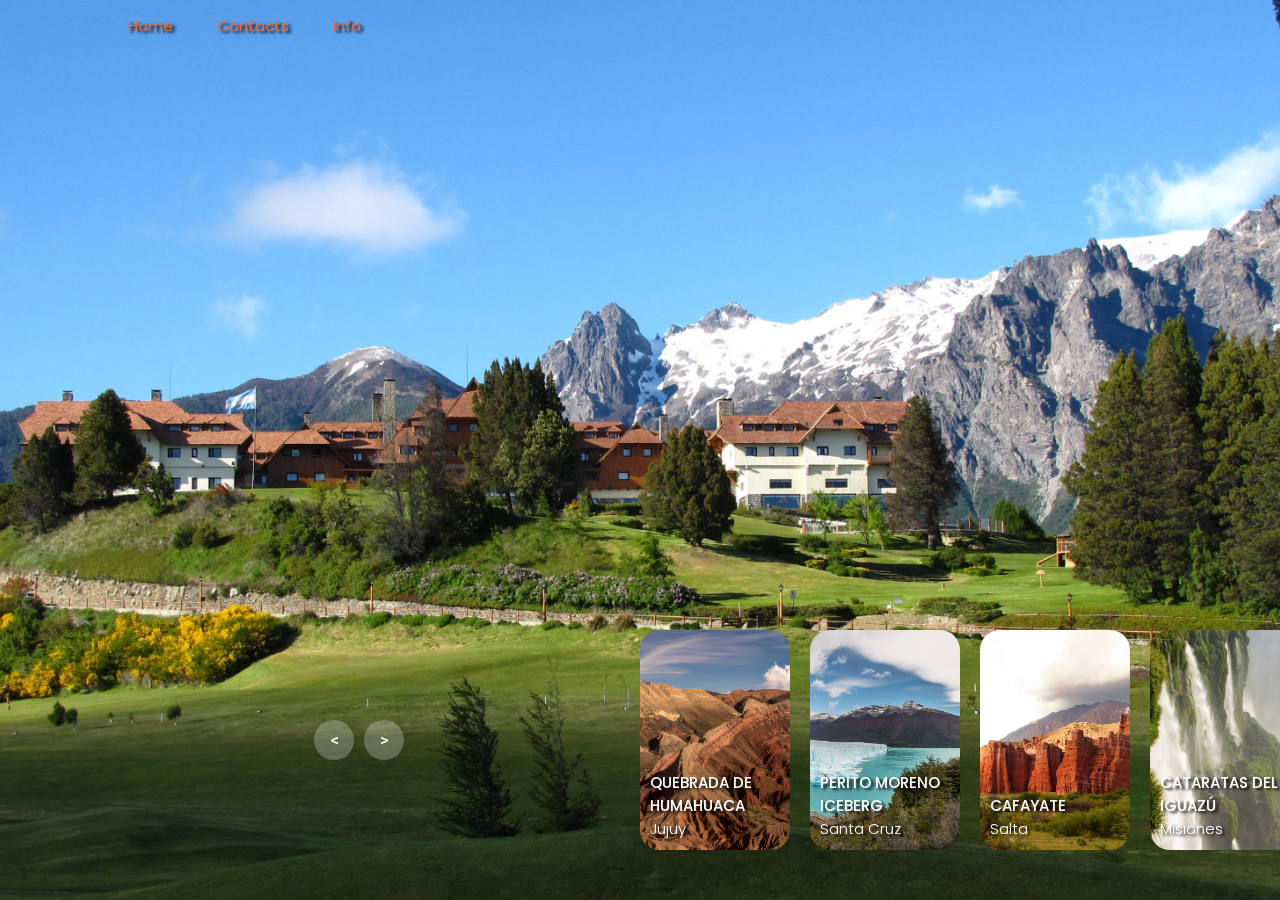
==== Visit Argentina Proyecto provincias/index.html @ e28c37db "Add files via upload" ====
<!DOCTYPE html>
<html lang="en">
<head>
    <meta charset="UTF-8">
    <meta name="viewport" content="width=device-width, initial-scale=1.0">
    <title>Visit Argentina</title>
    <link rel="stylesheet" href="style.css">
</head>
<body>
    <header>
        <nav>
            <a href="index.html">Home</a>
            <a href="">Contacts</a>
            <a href="">Info</a>
        </nav>
    </header>

    <!-- carousel -->
    <div class="carousel">
        <!-- list item -->
        <div class="list">
            <div class="item">
                <img src="image/llao-llao.jpg">
                <div class="content">
                    <div class="author">VISIT ARGENTINA</div>
                    <div class="title">TRAVEL TO</div>
                    <div class="topic" id="bariloche">RIO NEGRO</div>
                    <div class="des">
                        Discover:
                        🏔️ Andes Mountains <br>
                        🌊 Nahuel Huapi Lake <br>
                        🏞️ Los Arrayanes National Park <br>
                        🏰 Bariloche <br>
                        🍷 Rio Negro Valley vineyards<br>
                        
                        Unforgettable sights, vibrant culture, and natural wonders await!<br> 
                        Join us for an adventure of a lifetime! 🌄🍇
                    </div>
                    <div class="buttons">
                            <button class="seeMore">SEE MORE &#8599</button>
                            <button>SUBSCRIBE</button>  
                    </div>
                </div>
            </div>
            <div class="item">
                <img src="image/hornocal-jujuy.jpg">
                <div class="content">
                    <div class="author">VISIT ARGENTINA</div>
                    <div class="title">TRAVEL TO</div>
                    <div class="topic">JUJUY</div>
                    <div class="des">
                        Explore:
                        🏞️ Quebrada de Humahuaca<br>
                        🌵 Salinas Grandes salt flats<br>
                        🏔️ Tilcara Pucará<br>
                        🌺 Purmamarca markets<br>
                        🍽️ Andean cuisine delights<br>
                        Unforgettable sights and rich culture await!<br> 
                        Join us for an adventure of a lifetime! 🏜️🎨🌄 
                    </div>
                    <div class="buttons">
                            <button class="seeMore">SEE MORE &#8599</button>
                            <button>SUBSCRIBE</button> 
                    </div>
                </div>
            </div>
            <div class="item">
                <img src="image/perito-moreno-santacruz.jpg">
                <div class="content">
                    <div class="author">VISIT ARGENTINA</div>
                    <div class="title">TRAVEL TO</div>
                    <div class="topic">SANTA CRUZ</div>
                    <div class="des">
                    Discover:<br>
                    🏔️ Majestic Perito Moreno Glacier in Los Glaciares National Park<br>
                    🌊 Pristine beaches and wildlife of Puerto Deseado<br>
                    🏞️ Dramatic landscapes of the Fitz Roy and Cerro Torre peaks<br>
                    🏝️ Untamed beauty of the remote and rugged Monte León National Park<br>
                    🌅 Stunning sunsets over the vast expanses of Patagonian wilderness<br>
                    Join us for an extraordinary vacation in Santa Cruz,<br> 
                    where nature's wonders await at every turn! 🏔️🏝️🌅
                    </div>
                    <div class="buttons">
                            <button class="seeMore">SEE MORE &#8599</button>
                            <button>SUBSCRIBE</button> 
                    </div>
                </div>
            </div>
            <div class="item">
                <img src="image/argentina-3800458_1280.jpg">
                <div class="content">
                    <div class="author">VISIT ARGENTINA</div>
                    <div class="title">TRAVEL TO</div>
                    <div class="topic">SALTA</div>
                    <div class="des">
                    Discover:<br>
                   🏞️ Stunning landscapes of the Quebrada de Cafayate<br>
                   🌵 Magnificent rock formations in the Quebrada de las Conchas<br>
                   🏰 Historic charm of Salta's colonial architecture<br>
                   🍇 Vineyards of Cafayate, producing renowned wines<br>
                   🍽️ Delight in traditional cuisine and vibrant culture<br>
                   Join us for an unforgettable vacation in Salta,<br> 
                   where natural wonders and cultural treasures await! 🏜️🏰🍷
                    </div>
                    <div class="buttons">
                            <button class="seeMore">SEE MORE &#8599</button>
                            <button>SUBSCRIBE</button>
                    </div>
                </div>
            </div>
            <div class="item">
                <video muted autoplay loop>
                    <source src="video/Cataratas.mp4"
                    type="video/mp4">
                </video>
                <div class="capa"></div>
                <div class="content">
                    <div class="author">VISIT ARGENTINA</div>
                    <div class="title">TRAVEL TO</div>
                    <div class="topic">MISIONES</div>
                    <div class="des">
                    Explore:<br> 
                    🌳 Lush jungles and breathtaking waterfalls of Iguazú National Park<br> 
                    🏞️ Majestic wonder of the UNESCO-listed Iguazú Falls<br> 
                    🏛️ Ruins of the Jesuit Missions, a UNESCO World Heritage Site<br> 
                    🦋 Rich biodiversity in the vibrant rainforests of Misiones<br> 
                    🚣‍♂️ Adventure-filled excursions along the Paraná Riverv<br> 
                    Join us for an unforgettable vacation in Misiones,<br> 
                    where natural beauty and cultural heritage collide! 🌿🌊🏛️
                    </div>
                    <div class="buttons">
                            <button class="seeMore">SEE MORE &#8599</button>
                            <button>SUBSCRIBE</button>
                    </div>
                </div>
            </div>
        </div>
        <!-- list thumnail -->
        <div class="thumbnail">
            <div class="item">
                <img src="image/llao-llao.jpg">
                <div class="content">
                    <div class="title">
                        LLAO LLAO HOTEL
                    </div>
                    <div class="description">
                        Rio Negro
                    </div>
                </div>
            </div>
            <div class="item">
                <img src="image/hornocal-jujuy.jpg">
                <div class="content">
                    <div class="title">
                        QUEBRADA DE HUMAHUACA
                    </div>
                    <div class="description">
                        Jujuy
                    </div>
                </div>
            </div>
            <div class="item">
                <img src="image/perito-moreno-santacruz.jpg">
                <div class="content">
                    <div class="title">
                        PERITO MORENO ICEBERG
                    </div>
                    <div class="description">
                        Santa Cruz
                    </div>
                </div>
            </div>
            <div class="item">
                <img src="image/argentina-3800458_1280.jpg">
                <div class="content">
                    <div class="title">
                        CAFAYATE
                    </div>
                    <div class="description">
                        Salta
                    </div>
                </div>
            </div>
            <div class="item">
                <img src="image/cataratas-img-chica.jpg">
                <div class="content">
                    <div class="title">
                        CATARATAS DEL IGUAZÚ
                    </div>
                    <div class="description">
                        Misiones
                    </div>
                </div>
            </div>
        </div>
        <!-- next prev -->

        <div class="arrows">
            <button id="prev"><</button>
            <button id="next">></button>
        </div>
        <!-- time running -->
        <div class="time"></div>
    </div>


    <script src="app.js"></script>
</body>
</html>
---- Visit Argentina Proyecto provincias/style.css ----
@import url('https://fonts.googleapis.com/css2?family=Poppins:ital,wght@0,100;0,200;0,300;0,400;0,500;0,600;0,700;0,800;0,900;1,100;1,200;1,300;1,400;1,500;1,600;1,700;1,800;1,900&display=swap');
body{
    margin: 0;
    background-color: #000;
    color: #eee;
    font-family: Poppins;
    font-size: 15px;
}
a{
    text-decoration: none;
    text-shadow: 3px 1.5px 3px #000;
}
header{
    width: 1140px;
    max-width: 80%;
    margin: auto;
    height: 50px;
    display: flex;
    align-items: center;
    position: relative;
    z-index: 100;
}
header a{
    color: #f1683a;
    margin-right: 40px;
}
header a:hover{
    font-family: Poppins;
    margin-top: 1.2em;
    padding: 5px 0;
    border: none;
    border-bottom: 1px solid #555;
    background-color: transparent;
    font-weight: bold;
    border-spacing: 10vh;
    transition: background 0.5s;
}
@media (hover: hover) {
    .buttons:hover{
        background-color: transparent;
    }
}
/* carousel */
.carousel{
    height: 100vh;
    margin-top: -50px;
    width: 100vw;
    overflow: hidden;
    position: relative;
}
.carousel .list .item{
    width: 100%;
    height: 100%;
    position: absolute;
    inset: 0 0 0 0;
}
.carousel .list .item img{
    width: 100%;
    height: 100%;
    object-fit: cover;
}
.carousel .list .item .content{
    position: absolute;
    top: 20%;
    width: 1140px;
    max-width: 80%;
    left: 50%;
    transform: translateX(-50%);
    padding-right: 30%;
    box-sizing: border-box;
    color: #fff;
    text-shadow: 0 5px 10px #0004;
}
/* ESTILOS DEL VIDEO */
.carousel .list .item video{
    position: absolute;
    top: 0;
    left: 0;
    width: 100%;
    height: 100%;
    object-fit: cover;
}
.capa{
    position: absolute;
    top: 0;
    left: 0;
    width: 100%;
    height: 100%;
    background-color: #1c1c1d;
    opacity: 0.5;
    mix-blend-mode: overlay;
}

.carousel .list .item .author{
    font-weight: bold;
    letter-spacing: 10px;
    text-shadow: 3px 1.5px 3px #000;
}
.carousel .list .item .title,
.carousel .list .item .topic{
    font-size: 5em;
    font-weight: bold;
    line-height: 1.3em;
    text-shadow: 3px 1.5px 4px #000;
}
.carousel .list .item .topic{
    color: #f1683a;
}
.carousel .list .item .des{
    text-shadow: 3px 1.5px 2px #000;
}
.carousel .list .item .buttons{
    display: grid;
    grid-template-columns: repeat(2, 130px);
    grid-template-rows: 40px;
    gap: 5px;
    margin-top: 20px;
}
.carousel .list .item .buttons button{
    border: none;
    background-color: #eee;
    letter-spacing: 3px;
    font-family: Poppins;
    font-weight: 500;
}
.carousel .list .item .buttons button{
    border: none;
    background-color: #eee;
    letter-spacing: 3px;
    font-family: Poppins;
    font-weight: 500;
}
.carousel .list .item .buttons button:nth-child(2){
    background-color: transparent;
    border: 1px solid #fff;
    color: #eee;
}
.carousel .list .item .buttons button:hover{
    font-family: Poppins;
    padding: 5px 0;
    border: none;
    background-color: #f1683a;
    font-weight: bold;
    letter-spacing: 3px;
    transition: background 0.5s;
}
/* thumbail */
.thumbnail{
    position: absolute;
    bottom: 50px;
    left: 50%;
    width: max-content;
    z-index: 100;
    display: flex;
    gap: 20px;
}
.thumbnail .item{
    width: 150px;
    height: 220px;
    flex-shrink: 0;
    position: relative;
}
.thumbnail .item img{
    width: 100%;
    height: 100%;
    object-fit: cover;
    border-radius: 20px;
}
.thumbnail .item .content{
    color: #fff;
    position: absolute;
    bottom: 10px;
    left: 10px;
    right: 10px;
}
.thumbnail .item .content .title{
    font-weight: 500;
    text-shadow: 3px 1.5px 3px #000;
}
.thumbnail .item .content .description{
    font-weight: 300;
    text-shadow: 3px 1.5px 3px #000;
}
/* arrows */
.arrows{
    position: absolute;
    top: 80%;
    right: 52%;
    z-index: 100;
    width: 300px;
    max-width: 30%;
    display: flex;
    gap: 10px;
    align-items: center;
}
.arrows button{
    width: 40px;
    height: 40px;
    border-radius: 50%;
    background-color: #eee4;
    border: none;
    color: #fff;
    font-family: monospace;
    font-weight: bold;
    transition: .5s;
}
.arrows button:hover{
    background-color: #fff;
    color: #000;
}

/* animation */
.carousel .list .item:nth-child(1){
    z-index: 1;
}

/* animation text in first item */

.carousel .list .item:nth-child(1) .content .author,
.carousel .list .item:nth-child(1) .content .title,
.carousel .list .item:nth-child(1) .content .topic,
.carousel .list .item:nth-child(1) .content .des,
.carousel .list .item:nth-child(1) .content .buttons
{
    transform: translateY(50px);
    filter: blur(20px);
    opacity: 0;
    animation: showContent .5s 1s linear 1 forwards;
}
@keyframes showContent{
    to{
        transform: translateY(0px);
        filter: blur(0px);
        opacity: 1;
    }
}
.carousel .list .item:nth-child(1) .content .title{
    animation-delay: 1.2s!important;
}
.carousel .list .item:nth-child(1) .content .topic{
    animation-delay: 1.4s!important;
}
.carousel .list .item:nth-child(1) .content .des{
    animation-delay: 1.6s!important;
}
.carousel .list .item:nth-child(1) .content .buttons{
    animation-delay: 1.8s!important;
}
/* create animation when next click */
.carousel.next .list .item:nth-child(1) img{
    width: 150px;
    height: 220px;
    position: absolute;
    bottom: 50px;
    left: 50%;
    border-radius: 30px;
    animation: showImage .5s linear 1 forwards;
}
@keyframes showImage{
    to{
        bottom: 0;
        left: 0;
        width: 100%;
        height: 100%;
        border-radius: 0;
    }
}

.carousel.next .thumbnail .item:nth-last-child(1){
    overflow: hidden;
    animation: showThumbnail .5s linear 1 forwards;
}
.carousel.prev .list .item img{
    z-index: 100;
}
@keyframes showThumbnail{
    from{
        width: 0;
        opacity: 0;
    }
}
.carousel.next .thumbnail{
    animation: effectNext .5s linear 1 forwards;
}

@keyframes effectNext{
    from{
        transform: translateX(150px);
    }
}

/* running time */

.carousel .time{
    position: absolute;
    z-index: 1000;
    width: 0%;
    height: 3px;
    background-color: #f1683a;
    left: 0;
    top: 0;
}

.carousel.next .time,
.carousel.prev .time{
    animation: runningTime 3s linear 1 forwards;
}
@keyframes runningTime{
    from{ width: 100%}
    to{width: 0}
}


/* prev click */

.carousel.prev .list .item:nth-child(2){
    z-index: 2;
}

.carousel.prev .list .item:nth-child(2) img{
    animation: outFrame 0.5s linear 1 forwards;
    position: absolute;
    bottom: 0;
    left: 0;
}
@keyframes outFrame{
    to{
        width: 150px;
        height: 220px;
        bottom: 50px;
        left: 50%;
        border-radius: 20px;
    }
}

.carousel.prev .thumbnail .item:nth-child(1){
    overflow: hidden;
    opacity: 0;
    animation: showThumbnail .5s linear 1 forwards;
}
.carousel.next .arrows button,
.carousel.prev .arrows button{
    pointer-events: none;
}
.carousel.prev .list .item:nth-child(2) .content .author,
.carousel.prev .list .item:nth-child(2) .content .title,
.carousel.prev .list .item:nth-child(2) .content .topic,
.carousel.prev .list .item:nth-child(2) .content .des,
.carousel.prev .list .item:nth-child(2) .content .buttons
{
    animation: contentOut 1.5s linear 1 forwards!important;
}

@keyframes contentOut{
    to{
        transform: translateY(-150px);
        filter: blur(20px);
        opacity: 0;
    }
}
@media screen and (max-width: 678px) {
    .carousel .list .item .content{
        padding-right: 0;
    }
    .carousel .list .item .content .title{
        font-size: 30px;
    }
}
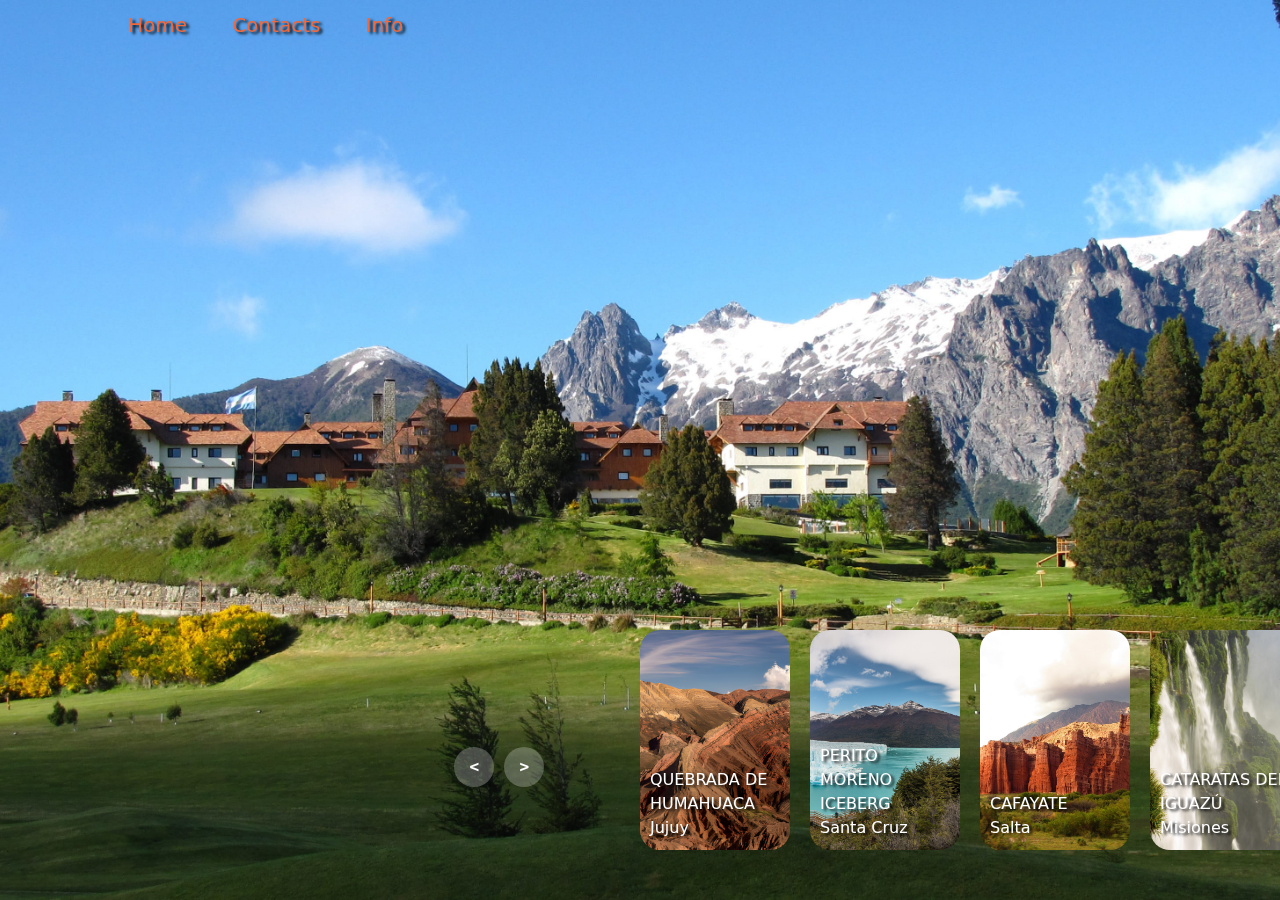
==== commit 7002e098: "Add files via upload" ====
--- a/Visit Argentina Proyecto provincias/index.html
+++ b/Visit Argentina Proyecto provincias/index.html
@@ -5,6 +5,7 @@
     <meta name="viewport" content="width=device-width, initial-scale=1.0">
     <title>Visit Argentina</title>
     <link rel="stylesheet" href="style.css">
+    <link href="https://cdn.jsdelivr.net/npm/bootstrap@5.3.3/dist/css/bootstrap.min.css" rel="stylesheet" integrity="sha384-QWTKZyjpPEjISv5WaRU9OFeRpok6YctnYmDr5pNlyT2bRjXh0JMhjY6hW+ALEwIH" crossorigin="anonymous">
 </head>
 <body>
     <header>
@@ -37,8 +38,8 @@
                         Join us for an adventure of a lifetime! 🌄🍇
                     </div>
                     <div class="buttons">
-                            <button class="seeMore">SEE MORE &#8599</button>
-                            <button>SUBSCRIBE</button>  
+                            <button class="seeMore">SEE MORE</button>
+                            <button class="suscribe">SUBSCRIBE</button>  
                     </div>
                 </div>
             </div>
@@ -59,8 +60,8 @@
                         Join us for an adventure of a lifetime! 🏜️🎨🌄 
                     </div>
                     <div class="buttons">
-                            <button class="seeMore">SEE MORE &#8599</button>
-                            <button>SUBSCRIBE</button> 
+                            <button class="seeMore">SEE MORE</button>
+                            <button class="suscribe">SUBSCRIBE</button> 
                     </div>
                 </div>
             </div>
@@ -75,14 +76,13 @@
                     🏔️ Majestic Perito Moreno Glacier in Los Glaciares National Park<br>
                     🌊 Pristine beaches and wildlife of Puerto Deseado<br>
                     🏞️ Dramatic landscapes of the Fitz Roy and Cerro Torre peaks<br>
-                    🏝️ Untamed beauty of the remote and rugged Monte León National Park<br>
                     🌅 Stunning sunsets over the vast expanses of Patagonian wilderness<br>
                     Join us for an extraordinary vacation in Santa Cruz,<br> 
                     where nature's wonders await at every turn! 🏔️🏝️🌅
                     </div>
                     <div class="buttons">
-                            <button class="seeMore">SEE MORE &#8599</button>
-                            <button>SUBSCRIBE</button> 
+                            <button class="seeMore">SEE MORE</button>
+                            <button class="suscribe">SUBSCRIBE</button> 
                     </div>
                 </div>
             </div>
@@ -103,14 +103,14 @@
                    where natural wonders and cultural treasures await! 🏜️🏰🍷
                     </div>
                     <div class="buttons">
-                            <button class="seeMore">SEE MORE &#8599</button>
+                            <button class="seeMore">SEE MORE</button>
                             <button>SUBSCRIBE</button>
                     </div>
                 </div>
             </div>
             <div class="item">
                 <video muted autoplay loop>
-                    <source src="video/Cataratas.mp4"
+                    <source src="video/0318.mp4"
                     type="video/mp4">
                 </video>
                 <div class="capa"></div>
@@ -129,8 +129,8 @@
                     where natural beauty and cultural heritage collide! 🌿🌊🏛️
                     </div>
                     <div class="buttons">
-                            <button class="seeMore">SEE MORE &#8599</button>
-                            <button>SUBSCRIBE</button>
+                            <button class="seeMore">SEE MORE</button>
+                            <button class="suscribe">SUBSCRIBE</button>
                     </div>
                 </div>
             </div>
--- a/Visit Argentina Proyecto provincias/style.css
+++ b/Visit Argentina Proyecto provincias/style.css
@@ -9,6 +9,7 @@
 a{
     text-decoration: none;
     text-shadow: 3px 1.5px 3px #000;
+    font-size: 20px;
 }
 header{
     width: 1140px;
@@ -23,6 +24,8 @@
 header a{
     color: #f1683a;
     margin-right: 40px;
+    text-decoration: none;
+    cursor: pointer;
 }
 header a:hover{
     font-family: Poppins;
@@ -61,7 +64,7 @@
 }
 .carousel .list .item .content{
     position: absolute;
-    top: 20%;
+    top: 10%;
     width: 1140px;
     max-width: 80%;
     left: 50%;
@@ -100,7 +103,7 @@
 .carousel .list .item .topic{
     font-size: 5em;
     font-weight: bold;
-    line-height: 1.3em;
+    line-height: 1em;
     text-shadow: 3px 1.5px 4px #000;
 }
 .carousel .list .item .topic{
@@ -115,6 +118,8 @@
     grid-template-rows: 40px;
     gap: 5px;
     margin-top: 20px;
+    flex-wrap: wrap;
+
 }
 .carousel .list .item .buttons button{
     border: none;
@@ -122,6 +127,7 @@
     letter-spacing: 3px;
     font-family: Poppins;
     font-weight: 500;
+    text-shadow: 1px 1px 2px #000;
 }
 .carousel .list .item .buttons button{
     border: none;
@@ -153,6 +159,7 @@
     z-index: 100;
     display: flex;
     gap: 20px;
+    flex-wrap: wrap;
 }
 .thumbnail .item{
     width: 150px;
@@ -184,14 +191,15 @@
 /* arrows */
 .arrows{
     position: absolute;
-    top: 80%;
+    top: 83%;
     right: 52%;
     z-index: 100;
-    width: 300px;
+    width: 160px;
     max-width: 30%;
     display: flex;
     gap: 10px;
     align-items: center;
+    flex-wrap: wrap;
 }
 .arrows button{
     width: 40px;
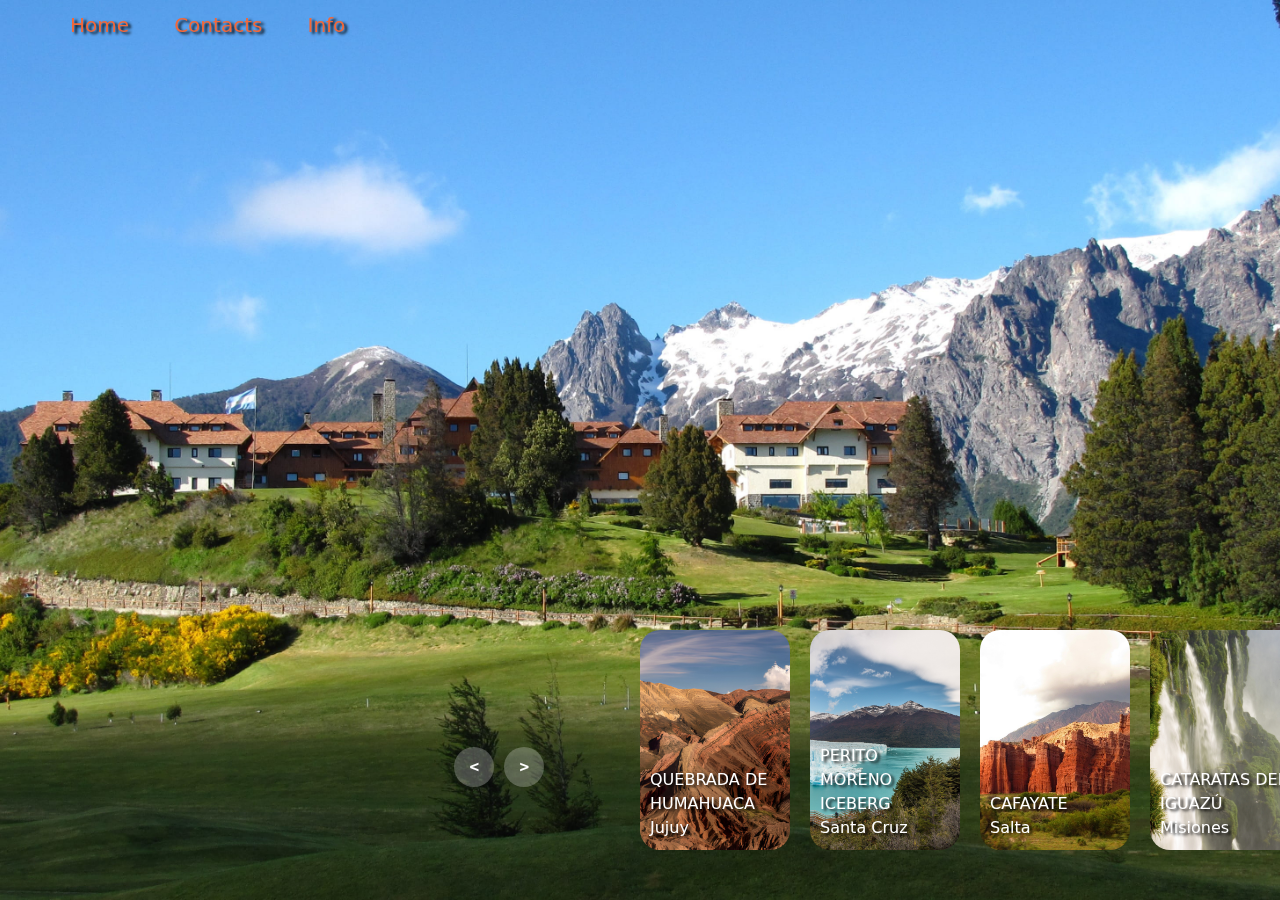
==== commit 624a34e8: "Add files via upload" ====
--- a/Visit Argentina Proyecto provincias/index.html
+++ b/Visit Argentina Proyecto provincias/index.html
@@ -73,8 +73,7 @@
                     <div class="topic">SANTA CRUZ</div>
                     <div class="des">
                     Discover:<br>
-                    🏔️ Majestic Perito Moreno Glacier in Los Glaciares National Park<br>
-                    🌊 Pristine beaches and wildlife of Puerto Deseado<br>
+                    🏔️🌊Majestic Perito Moreno Glacier in Los Glaciares National Park<br>
                     🏞️ Dramatic landscapes of the Fitz Roy and Cerro Torre peaks<br>
                     🌅 Stunning sunsets over the vast expanses of Patagonian wilderness<br>
                     Join us for an extraordinary vacation in Santa Cruz,<br> 
--- a/Visit Argentina Proyecto provincias/style.css
+++ b/Visit Argentina Proyecto provincias/style.css
@@ -13,7 +13,7 @@
 }
 header{
     width: 1140px;
-    max-width: 80%;
+    max-width: 95%;
     margin: auto;
     height: 50px;
     display: flex;
@@ -67,7 +67,7 @@
     top: 10%;
     width: 1140px;
     max-width: 80%;
-    left: 50%;
+    left: 47%;
     transform: translateX(-50%);
     padding-right: 30%;
     box-sizing: border-box;
@@ -111,6 +111,7 @@
 }
 .carousel .list .item .des{
     text-shadow: 3px 1.5px 2px #000;
+    
 }
 .carousel .list .item .buttons{
     display: grid;
